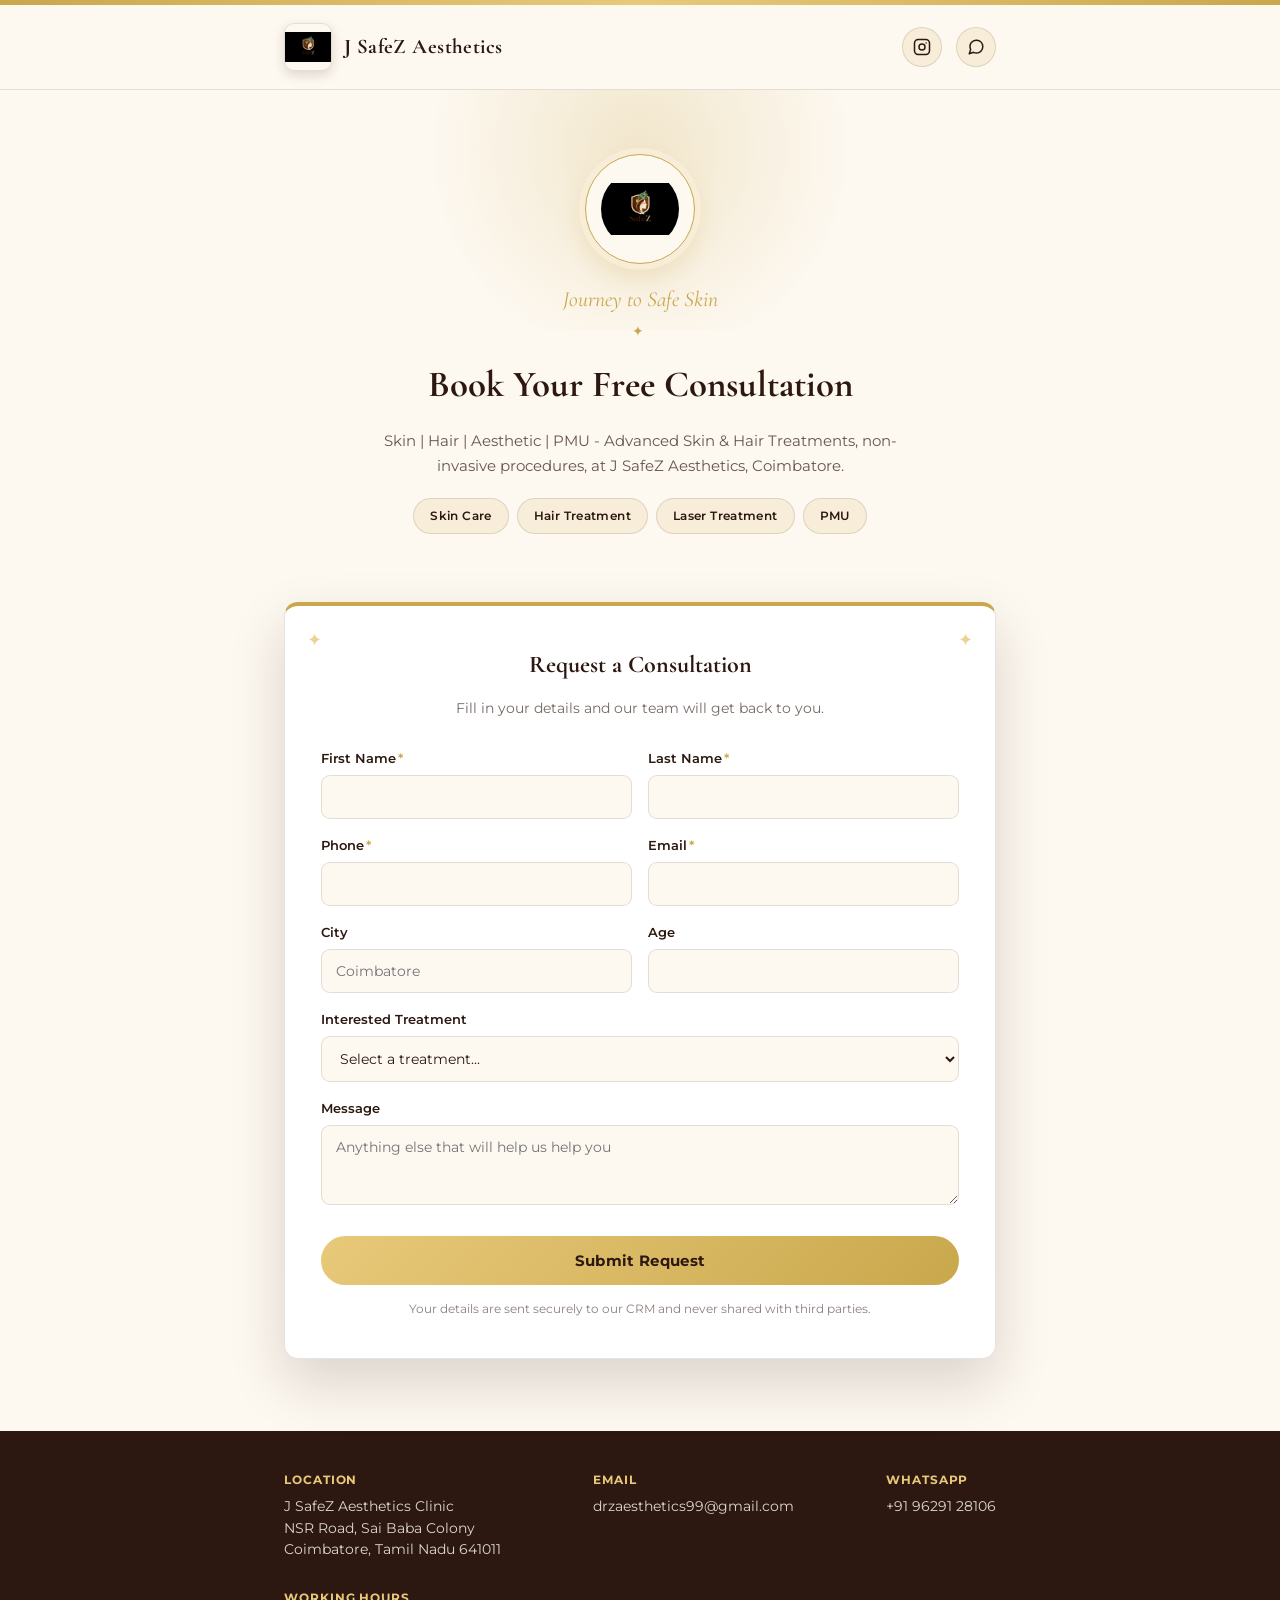
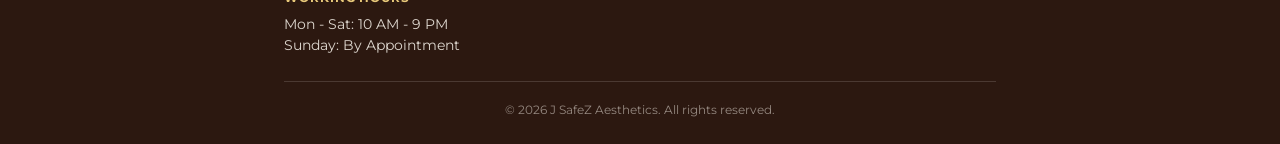
==== index.html @ 818465fb "Remove reCAPTCHA, polish visual design - Drop the reCAPTCHA widget/script entirely (not required for" ====
<!doctype html>
<html lang="en">
<head>
<meta charset="UTF-8">
<meta name="viewport" content="width=device-width, initial-scale=1.0">
<title>Book a Consultation - J SafeZ Aesthetics</title>
<meta name="description" content="Book a free consultation with J SafeZ Aesthetics, Coimbatore.">
<link rel="icon" type="image/jpeg" href="assets/logo.jpeg">
<link rel="preconnect" href="https://fonts.googleapis.com">
<link href="https://fonts.googleapis.com/css2?family=Cormorant+Garamond:ital,wght@0,700;1,600&family=Montserrat:wght@400;500;600;700&display=swap" rel="stylesheet">
<link rel="stylesheet" href="css/style.css">
</head>
<body>

  <div class="top-accent"></div>

  <header class="site-header">
    <div class="container">
      <a href="https://safez-aesthetics-clinic.netlify.app" class="brand">
        <img src="assets/logo.jpeg" alt="J SafeZ Aesthetics logo">
        <span>J SafeZ Aesthetics</span>
      </a>
      <div class="header-links">
        <a class="icon-link" href="https://www.instagram.com/safez_aesthetics/" target="_blank" rel="noopener" aria-label="Instagram">
          <svg viewBox="0 0 24 24" fill="none" stroke="currentColor" stroke-width="2" stroke-linecap="round" stroke-linejoin="round"><rect x="2" y="2" width="20" height="20" rx="5"/><circle cx="12" cy="12" r="4"/><path d="M17.5 6.5h.01"/></svg>
        </a>
        <a class="icon-link" href="https://wa.me/919629128106" target="_blank" rel="noopener" aria-label="WhatsApp">
          <svg viewBox="0 0 24 24" fill="none" stroke="currentColor" stroke-width="2" stroke-linecap="round" stroke-linejoin="round"><path d="M21 11.5a8.38 8.38 0 01-.9 3.8 8.5 8.5 0 01-7.6 4.7 8.38 8.38 0 01-3.8-.9L3 21l1.9-5.7a8.38 8.38 0 01-.9-3.8 8.5 8.5 0 014.7-7.6 8.38 8.38 0 013.8-.9h.5a8.48 8.48 0 018 8v.5z"/></svg>
        </a>
      </div>
    </div>
  </header>

  <section class="intro">
    <div class="intro-glow"></div>
    <div class="container">
      <div class="logo-ring"><img class="logo-mark" src="assets/logo.jpeg" alt="J SafeZ Aesthetics"></div>
      <p class="tagline">Journey to Safe Skin</p>
      <div class="ornament" aria-hidden="true">&#10022;</div>
      <h1>Book Your Free Consultation</h1>
      <p>Skin | Hair | Aesthetic | PMU - Advanced Skin &amp; Hair Treatments, non-invasive procedures, at J SafeZ Aesthetics, Coimbatore.</p>
      <div class="service-tags">
        <span>Skin Care</span>
        <span>Hair Treatment</span>
        <span>Laser Treatment</span>
        <span>PMU</span>
      </div>
    </div>
  </section>

  <section class="form-section">
    <div class="container">
      <div class="lead-form-card">
        <span class="corner-sparkle corner-tl" aria-hidden="true">&#10022;</span>
        <span class="corner-sparkle corner-tr" aria-hidden="true">&#10022;</span>
        <h2>Request a Consultation</h2>
        <p class="form-sub">Fill in your details and our team will get back to you.</p>

        <!-- ================================================================
             Salesforce Web-to-Lead form.
             Do not change: action URL, oid, or field "name" attributes -
             these map directly to the Salesforce org and Lead fields.
             (reCAPTCHA removed - not required for Web-to-Lead to work.)
             ================================================================ -->
        <form action="https://webto.salesforce.com/servlet/servlet.WebToLead?encoding=UTF-8&orgId=00DdN000013JRdQ" method="POST" id="leadForm">

          <input type="hidden" name="oid" value="00DdN000013JRdQ">
          <input type="hidden" name="retURL" value="https://safez-aesthetics.vercel.app/thank-you.html">
          <input type="hidden" name="lead_source" id="lead_source" value="Web">

          <div class="form-row">
            <div class="form-group">
              <label for="first_name">First Name<span class="req">*</span></label>
              <input id="first_name" maxlength="40" name="first_name" type="text" required>
            </div>
            <div class="form-group">
              <label for="last_name">Last Name<span class="req">*</span></label>
              <input id="last_name" maxlength="80" name="last_name" type="text" required>
            </div>
          </div>

          <div class="form-row">
            <div class="form-group">
              <label for="phone">Phone<span class="req">*</span></label>
              <input id="phone" maxlength="40" name="phone" type="tel" required>
            </div>
            <div class="form-group">
              <label for="email">Email<span class="req">*</span></label>
              <input id="email" maxlength="80" name="email" type="email" required>
            </div>
          </div>

          <div class="form-row">
            <div class="form-group">
              <label for="city">City</label>
              <input id="city" maxlength="40" name="city" type="text" placeholder="Coimbatore">
            </div>
            <div class="form-group">
              <label for="00NdN00000qWZ6L">Age</label>
              <input id="00NdN00000qWZ6L" name="00NdN00000qWZ6L" type="text" inputmode="numeric">
            </div>
          </div>

          <div class="form-group">
            <label for="00NdN00000qWdmf">Interested Treatment</label>
            <select id="00NdN00000qWdmf" name="00NdN00000qWdmf">
              <option value="">Select a treatment...</option>
              <option>Skin Care</option>
              <option>Hair Treatment</option>
              <option>Laser Treatment</option>
              <option>PMU</option>
              <option>General Consultation</option>
              <option>Other</option>
            </select>
          </div>

          <div class="form-group">
            <label for="description">Message</label>
            <textarea id="description" name="description" placeholder="Anything else that will help us help you"></textarea>
          </div>

          <button type="submit" class="btn-submit">Submit Request</button>
          <p class="form-note">Your details are sent securely to our CRM and never shared with third parties.</p>
        </form>
      </div>
    </div>
  </section>

  <footer class="site-footer">
    <div class="container">
      <div class="footer-grid">
        <div class="footer-item">
          <strong>Location</strong>
          J SafeZ Aesthetics Clinic<br>NSR Road, Sai Baba Colony<br>Coimbatore, Tamil Nadu 641011
        </div>
        <div class="footer-item">
          <strong>Email</strong>
          <a href="mailto:drzaesthetics99@gmail.com">drzaesthetics99@gmail.com</a>
        </div>
        <div class="footer-item">
          <strong>WhatsApp</strong>
          <a href="https://wa.me/919629128106" target="_blank" rel="noopener">+91 96291 28106</a>
        </div>
        <div class="footer-item">
          <strong>Working Hours</strong>
          Mon - Sat: 10 AM - 9 PM<br>Sunday: By Appointment
        </div>
      </div>
      <div class="footer-bottom">&copy; <span id="year"></span> J SafeZ Aesthetics. All rights reserved.</div>
    </div>
  </footer>

  <script src="js/script.js"></script>
</body>
</html>
---- css/style.css ----
/* =====================================================================
   J SafeZ Aesthetics - Lead Form Page
   Colors, fonts and logo pulled from their existing site
   (safez-aesthetics-clinic.netlify.app) - nothing invented here.
   ===================================================================== */

:root {
  --cream: #fdf8f0;
  --cream-alt: #f7edd8;
  --dark: #2c1810;
  --gold: #c9a84c;
  --gold-light: #e8c97a;
  --border: rgba(44, 24, 16, 0.12);
  --shadow: 0 12px 32px rgba(44, 24, 16, 0.12);
  --radius: 14px;
  --font-heading: 'Cormorant Garamond', 'Playfair Display', serif;
  --font-body: 'Montserrat', -apple-system, BlinkMacSystemFont, 'Segoe UI', sans-serif;
}

* { box-sizing: border-box; }
body {
  margin: 0;
  font-family: var(--font-body);
  background: var(--cream);
  color: var(--dark);
  line-height: 1.6;
}
.top-accent {
  height: 5px;
  background: linear-gradient(90deg, var(--gold) 0%, var(--gold-light) 50%, var(--gold) 100%);
}
h1, h2, h3 { font-family: var(--font-heading); font-weight: 700; margin: 0 0 12px; color: var(--dark); }
p { margin: 0 0 16px; }
a { color: var(--dark); text-decoration: none; }
img { max-width: 100%; display: block; }
.container { max-width: 760px; margin: 0 auto; padding: 0 24px; }

/* ---------------- Header ---------------- */
.site-header {
  background: var(--cream);
  border-bottom: 1px solid var(--border);
  padding: 18px 0;
}
.site-header .container { display: flex; align-items: center; justify-content: space-between; }
.brand { display: flex; align-items: center; gap: 12px; }
.brand img {
  width: 48px; height: 48px; object-fit: contain;
  border-radius: 10px; border: 1px solid var(--border);
  box-shadow: 0 4px 12px rgba(44,24,16,0.15);
}
.brand span { font-family: var(--font-heading); font-weight: 700; font-size: 1.3rem; letter-spacing: 0.02em; }
.header-links { display: flex; gap: 14px; }
.icon-link {
  width: 40px; height: 40px; border-radius: 50%;
  background: var(--cream-alt); border: 1px solid var(--border);
  display: flex; align-items: center; justify-content: center; color: var(--dark);
}
.icon-link svg { width: 18px; height: 18px; }
.icon-link:hover { background: var(--gold); color: #fff; }

/* ---------------- Intro ---------------- */
.intro { position: relative; text-align: center; padding: 64px 0 28px; overflow: hidden; }
.intro-glow {
  position: absolute; top: -120px; left: 50%; transform: translateX(-50%);
  width: 480px; height: 360px;
  background: radial-gradient(circle, rgba(201,168,76,0.22) 0%, rgba(201,168,76,0) 70%);
  pointer-events: none;
}
.intro .container { position: relative; }
.logo-ring {
  width: 110px; height: 110px; margin: 0 auto 18px;
  border-radius: 50%;
  background: var(--cream);
  border: 1.5px solid var(--gold);
  box-shadow: 0 0 0 6px var(--cream-alt), 0 12px 28px rgba(201,168,76,0.28);
  display: flex; align-items: center; justify-content: center;
}
.intro .logo-mark { width: 78px; height: 78px; object-fit: contain; border-radius: 50%; }
.intro .tagline { font-family: var(--font-heading); font-style: italic; color: var(--gold); font-size: 1.35rem; margin-bottom: 4px; }
.ornament { color: var(--gold); font-size: 0.85rem; margin-bottom: 14px; letter-spacing: 0.3em; }
.intro h1 { font-size: clamp(1.7rem, 4vw, 2.3rem); margin-bottom: 14px; }
.intro p { max-width: 520px; margin: 0 auto 20px; color: rgba(44,24,16,0.72); font-size: 0.96rem; }
.service-tags { display: flex; flex-wrap: wrap; justify-content: center; gap: 8px; }
.service-tags span {
  font-size: 0.78rem; font-weight: 600; letter-spacing: 0.03em;
  background: var(--cream-alt); border: 1px solid var(--border); color: var(--dark);
  border-radius: 999px; padding: 7px 16px;
}

.pill-btn-row { display: flex; flex-wrap: wrap; justify-content: center; gap: 14px; margin-top: 12px; }
.pill-btn {
  display: inline-flex; align-items: center; justify-content: center;
  padding: 12px 26px; border-radius: 999px; font-weight: 600; font-size: 0.9rem;
  border: 1.5px solid var(--gold); color: var(--dark); background: transparent;
  transition: transform 200ms ease, box-shadow 200ms ease;
}
.pill-btn:hover { transform: translateY(-2px); box-shadow: 0 8px 20px rgba(201,168,76,0.25); }
.pill-btn-solid { background: linear-gradient(135deg, var(--gold-light), var(--gold)); border-color: transparent; }

/* ---------------- Lead form ---------------- */
.form-section { padding: 40px 0 72px; }
.lead-form-card {
  position: relative;
  background: #fff;
  border-radius: var(--radius);
  box-shadow: 0 24px 56px rgba(44,24,16,0.16);
  border: 1px solid var(--border);
  border-top: 4px solid var(--gold);
  padding: 40px 36px;
}
.corner-sparkle { position: absolute; color: var(--gold-light); font-size: 1.1rem; opacity: 0.8; }
.corner-sparkle.corner-tl { top: 20px; left: 22px; }
.corner-sparkle.corner-tr { top: 20px; right: 22px; }
.lead-form-card h2 { font-size: 1.5rem; text-align: center; }
.lead-form-card .form-sub { text-align: center; font-size: 0.9rem; color: rgba(44,24,16,0.65); margin-bottom: 28px; }
.form-row { display: grid; grid-template-columns: 1fr 1fr; gap: 16px; }
.form-group { margin-bottom: 16px; }
.form-group label { display: block; font-size: 0.82rem; font-weight: 600; margin-bottom: 6px; }
.form-group label .req { color: var(--gold); margin-left: 2px; }
.form-group input,
.form-group select,
.form-group textarea {
  width: 100%;
  padding: 12px 14px;
  border-radius: 9px;
  border: 1.5px solid var(--border);
  background: var(--cream);
  font-family: var(--font-body);
  font-size: 0.9rem;
  color: var(--dark);
}
.form-group input:focus,
.form-group select:focus,
.form-group textarea:focus {
  outline: none;
  border-color: var(--gold);
  background: #fff;
}
.form-group textarea { resize: vertical; min-height: 80px; }

.btn-submit {
  width: 100%;
  margin-top: 8px;
  padding: 15px;
  border: none;
  border-radius: 999px;
  background: linear-gradient(135deg, var(--gold-light), var(--gold));
  color: var(--dark);
  font-family: var(--font-body);
  font-weight: 700;
  font-size: 0.95rem;
  letter-spacing: 0.02em;
  cursor: pointer;
  transition: transform 200ms ease, box-shadow 200ms ease;
}
.btn-submit:hover { transform: translateY(-2px); box-shadow: 0 12px 28px rgba(201,168,76,0.45); }
.btn-submit:active { transform: translateY(0); }
.form-note { font-size: 0.75rem; text-align: center; color: rgba(44,24,16,0.55); margin-top: 14px; margin-bottom: 0; }

/* ---------------- Footer ---------------- */
.site-footer { background: var(--dark); color: rgba(253,248,240,0.85); padding: 40px 0 24px; }
.footer-grid { display: flex; flex-wrap: wrap; gap: 28px; justify-content: space-between; margin-bottom: 24px; }
.footer-item { font-size: 0.85rem; }
.footer-item strong { display: block; color: var(--gold-light); font-size: 0.72rem; text-transform: uppercase; letter-spacing: 0.08em; margin-bottom: 6px; }
.footer-item a { color: rgba(253,248,240,0.85); }
.footer-item a:hover { color: var(--gold-light); }
.footer-bottom { border-top: 1px solid rgba(253,248,240,0.15); padding-top: 18px; text-align: center; font-size: 0.78rem; color: rgba(253,248,240,0.5); }

@media (max-width: 640px) {
  .form-row { grid-template-columns: 1fr; }
  .lead-form-card { padding: 28px 20px; }
  .footer-grid { flex-direction: column; gap: 20px; }
}
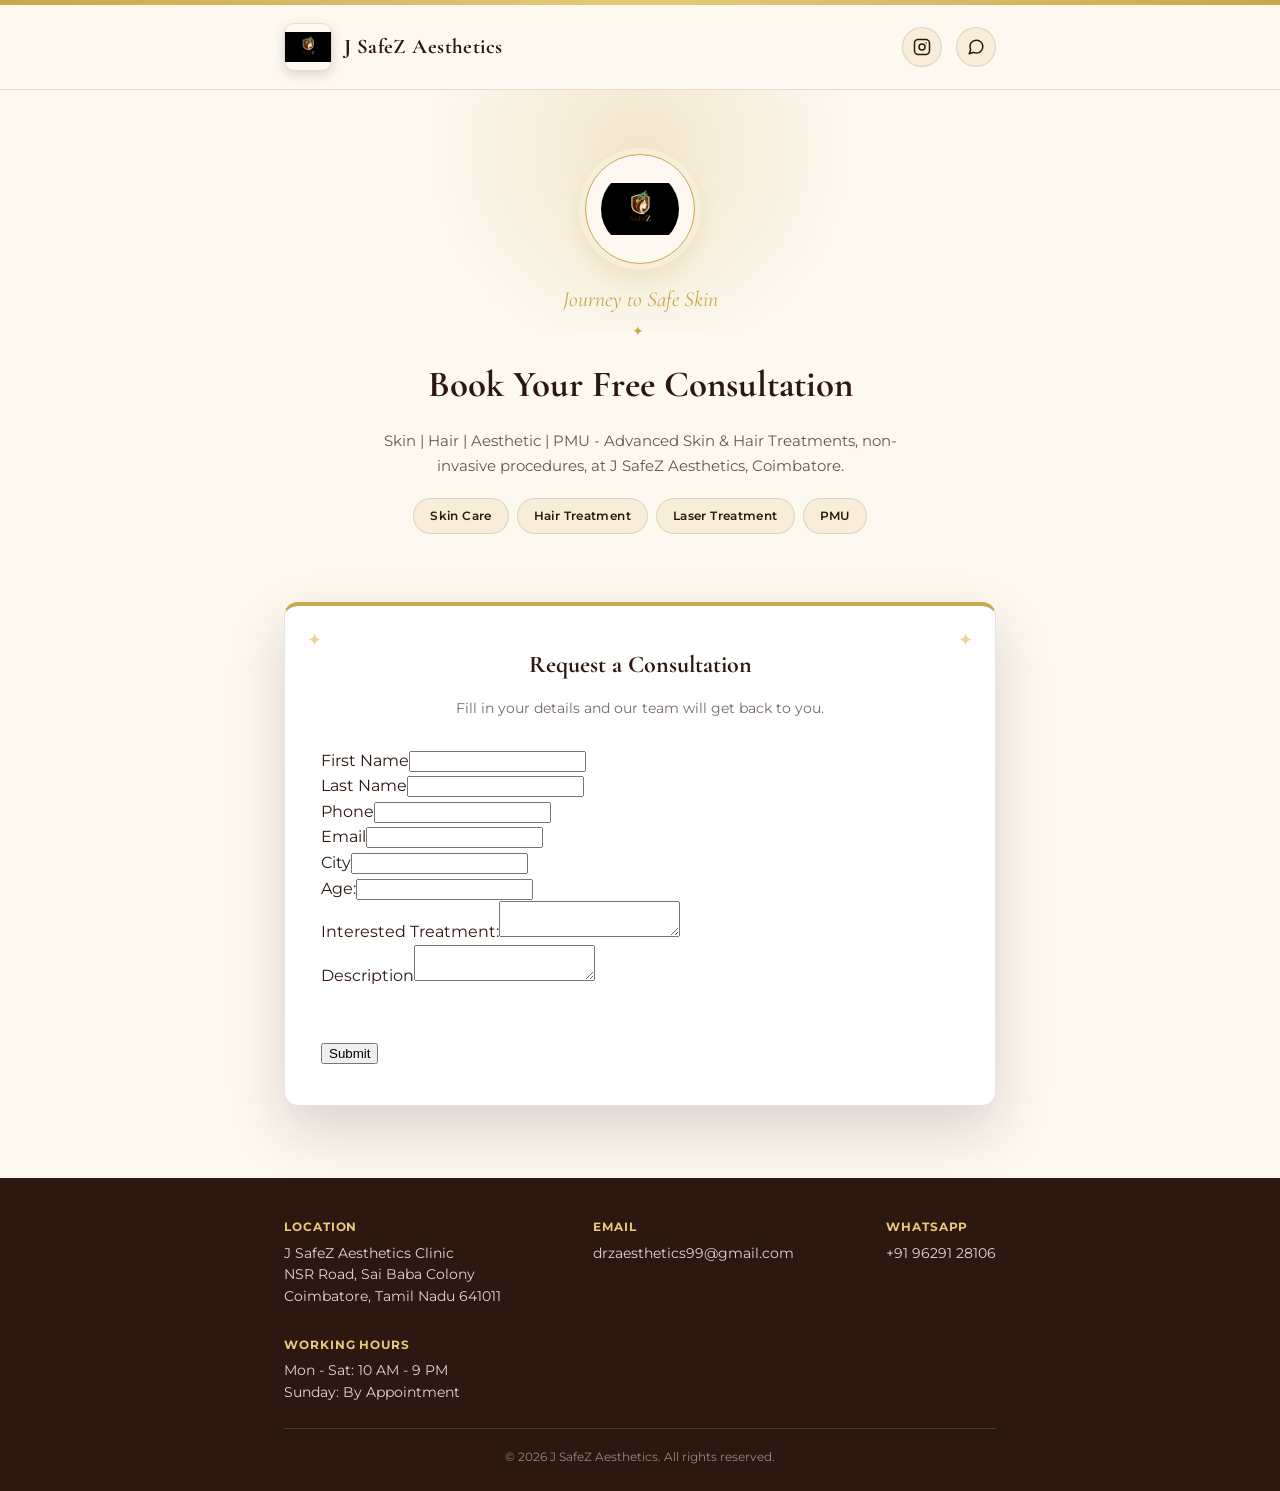
==== commit 2f9f4ed7: "Restore Salesforce Web-to-Lead form exactly as originally provided Leads weren't being created even " ====
--- a/index.html
+++ b/index.html
@@ -57,70 +57,42 @@
         <p class="form-sub">Fill in your details and our team will get back to you.</p>
 
         <!-- ================================================================
-             Salesforce Web-to-Lead form.
-             Do not change: action URL, oid, or field "name" attributes -
-             these map directly to the Salesforce org and Lead fields.
-             (reCAPTCHA removed - not required for Web-to-Lead to work.)
+             Salesforce Web-to-Lead form - restored EXACTLY as provided.
+             Nothing below (ids, names, tag types, recaptcha, retURL) has
+             been changed. Only the surrounding page CSS applies to it.
              ================================================================ -->
-        <form action="https://webto.salesforce.com/servlet/servlet.WebToLead?encoding=UTF-8&orgId=00DdN000013JRdQ" method="POST" id="leadForm">
+        <script src="https://www.google.com/recaptcha/api.js"></script>
+        <script>
+         function timestamp() { var response = document.getElementById("g-recaptcha-response"); if (response == null || response.value.trim() == "") {var elems = JSON.parse(document.getElementsByName("captcha_settings")[0].value);elems["ts"] = JSON.stringify(new Date().getTime());document.getElementsByName("captcha_settings")[0].value = JSON.stringify(elems); } } setInterval(timestamp, 500);
+        </script>
 
-          <input type="hidden" name="oid" value="00DdN000013JRdQ">
-          <input type="hidden" name="retURL" value="https://safez-aesthetics.vercel.app/thank-you.html">
-          <input type="hidden" name="lead_source" id="lead_source" value="Web">
+        <form action="https://webto.salesforce.com/servlet/servlet.WebToLead?encoding=UTF-8&orgId=00DdN000013JRdQ" method="POST">
 
-          <div class="form-row">
-            <div class="form-group">
-              <label for="first_name">First Name<span class="req">*</span></label>
-              <input id="first_name" maxlength="40" name="first_name" type="text" required>
-            </div>
-            <div class="form-group">
-              <label for="last_name">Last Name<span class="req">*</span></label>
-              <input id="last_name" maxlength="80" name="last_name" type="text" required>
-            </div>
-          </div>
+        <input type=hidden name='captcha_settings' value='{"keyname":"test","fallback":"false","orgId":"00DdN000013JRdQ","ts":""}'>
+        <input type=hidden name="oid" value="00DdN000013JRdQ">
+        <input type=hidden name="retURL" value="https://www.instagram.com/safez_aesthetics/">
 
-          <div class="form-row">
-            <div class="form-group">
-              <label for="phone">Phone<span class="req">*</span></label>
-              <input id="phone" maxlength="40" name="phone" type="tel" required>
-            </div>
-            <div class="form-group">
-              <label for="email">Email<span class="req">*</span></label>
-              <input id="email" maxlength="80" name="email" type="email" required>
-            </div>
-          </div>
+        <label for="first_name">First Name</label><input  id="first_name" maxlength="40" name="first_name" size="20" type="text" /><br>
 
-          <div class="form-row">
-            <div class="form-group">
-              <label for="city">City</label>
-              <input id="city" maxlength="40" name="city" type="text" placeholder="Coimbatore">
-            </div>
-            <div class="form-group">
-              <label for="00NdN00000qWZ6L">Age</label>
-              <input id="00NdN00000qWZ6L" name="00NdN00000qWZ6L" type="text" inputmode="numeric">
-            </div>
-          </div>
+        <label for="last_name">Last Name</label><input  id="last_name" maxlength="80" name="last_name" size="20" type="text" /><br>
 
-          <div class="form-group">
-            <label for="00NdN00000qWdmf">Interested Treatment</label>
-            <select id="00NdN00000qWdmf" name="00NdN00000qWdmf">
-              <option value="">Select a treatment...</option>
-              <option>Skin Care</option>
-              <option>Hair Treatment</option>
-              <option>Laser Treatment</option>
-              <option>PMU</option>
-              <option>General Consultation</option>
-              <option>Other</option>
-            </select>
-          </div>
+        <label for="phone">Phone</label><input  id="phone" maxlength="40" name="phone" size="20" type="text" /><br>
 
-          <div class="form-group">
-            <label for="description">Message</label>
-            <textarea id="description" name="description" placeholder="Anything else that will help us help you"></textarea>
-          </div>
+        <label for="email">Email</label><input  id="email" maxlength="80" name="email" size="20" type="text" /><br>
 
-          <button type="submit" class="btn-submit">Submit Request</button>
-          <p class="form-note">Your details are sent securely to our CRM and never shared with third parties.</p>
+        <label for="city">City</label><input  id="city" maxlength="40" name="city" size="20" type="text" /><br>
+
+        Age:<input  id="00NdN00000qWZ6L" name="00NdN00000qWZ6L" size="20" type="text" /><br>
+
+        Interested Treatment:<textarea  id="00NdN00000qWdmf" name="00NdN00000qWdmf" type="text" wrap="soft"></textarea><br>
+
+        <label for="description">Description</label><textarea name="description"></textarea><br>
+
+        <input type="hidden"  id="lead_source" name="lead_source" value="Web" /><br>
+
+        <div class="g-recaptcha" data-sitekey="test"></div><br>
+        <input type="submit" name="submit">
+
         </form>
       </div>
     </div>
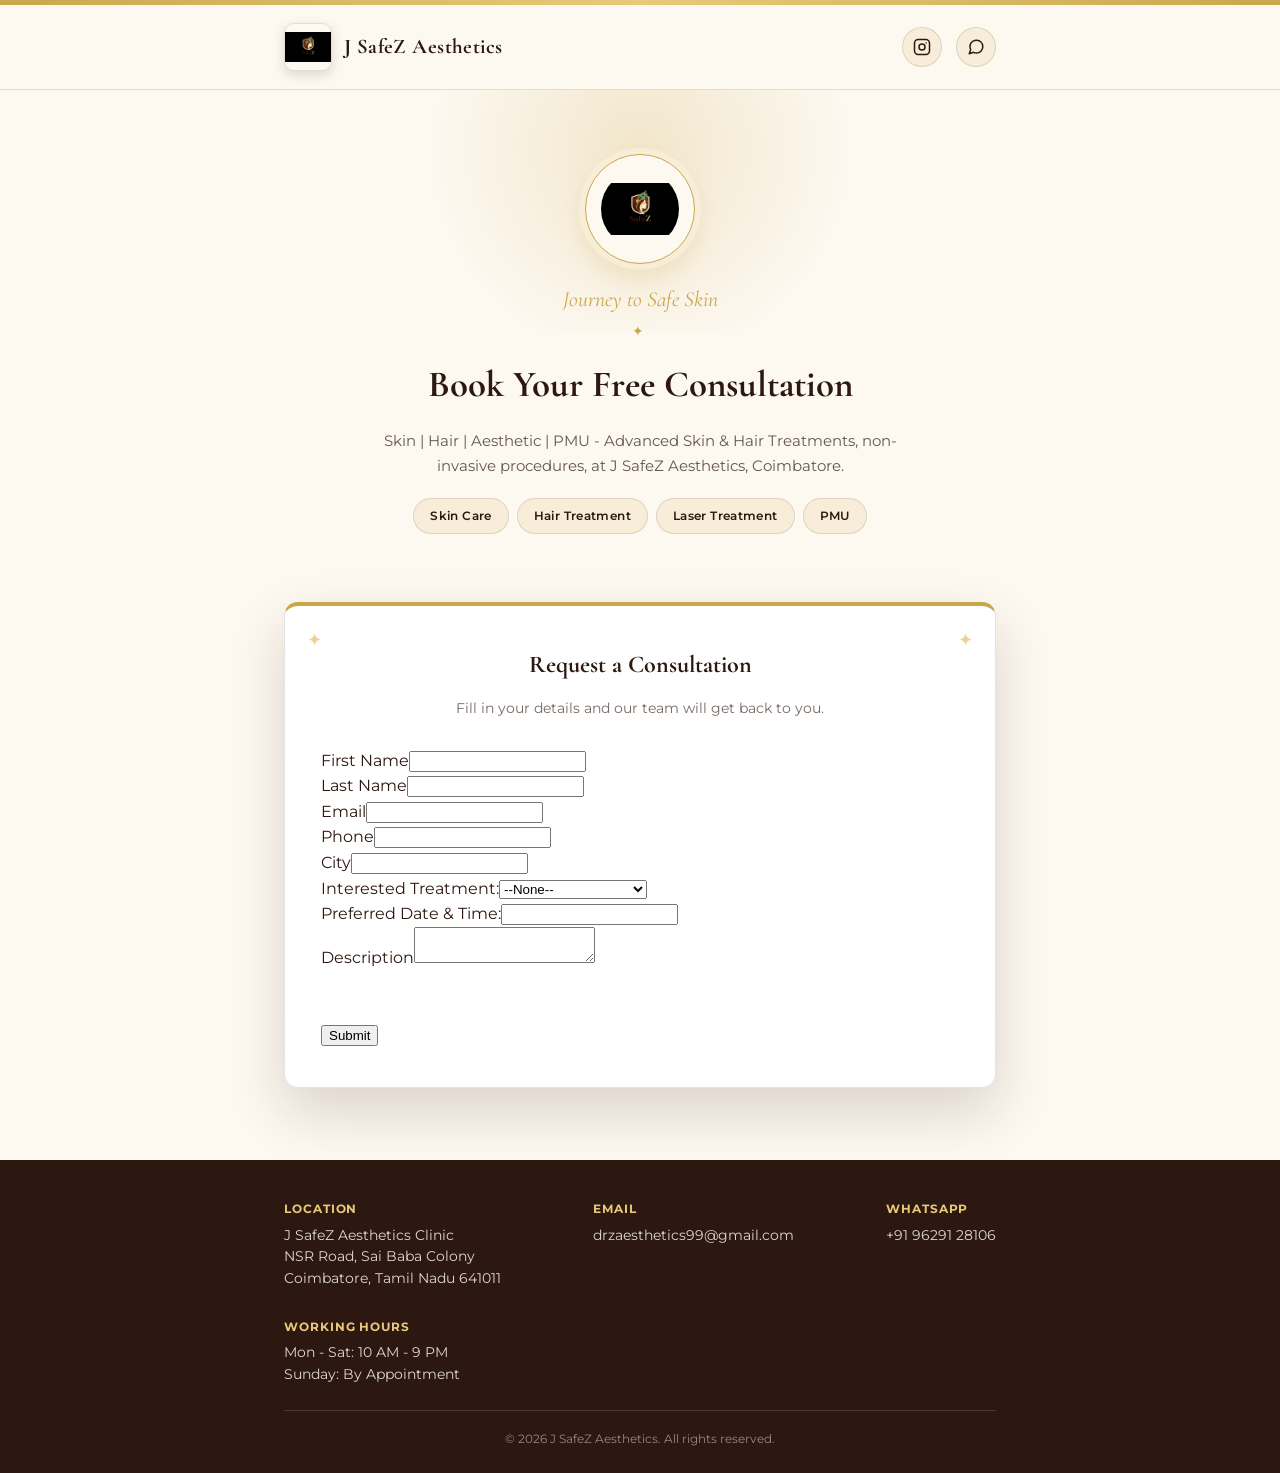
==== commit 6becaff9: "Swap in regenerated Web-to-Lead form with real reCAPTCHA key Real captcha_settings keyname ("JsafeZ"" ====
--- a/index.html
+++ b/index.html
@@ -57,9 +57,10 @@
         <p class="form-sub">Fill in your details and our team will get back to you.</p>
 
         <!-- ================================================================
-             Salesforce Web-to-Lead form - restored EXACTLY as provided.
-             Nothing below (ids, names, tag types, recaptcha, retURL) has
-             been changed. Only the surrounding page CSS applies to it.
+             Salesforce Web-to-Lead form - regenerated snippet, used exactly
+             as provided (ids, names, tag types, recaptcha key all untouched).
+             Only retURL was changed, per explicit request, to point at the
+             thank-you page on this site instead of the site's own homepage.
              ================================================================ -->
         <script src="https://www.google.com/recaptcha/api.js"></script>
         <script>
@@ -68,29 +69,35 @@
 
         <form action="https://webto.salesforce.com/servlet/servlet.WebToLead?encoding=UTF-8&orgId=00DdN000013JRdQ" method="POST">
 
-        <input type=hidden name='captcha_settings' value='{"keyname":"test","fallback":"false","orgId":"00DdN000013JRdQ","ts":""}'>
+        <input type=hidden name='captcha_settings' value='{"keyname":"JsafeZ","fallback":"false","orgId":"00DdN000013JRdQ","ts":""}'>
         <input type=hidden name="oid" value="00DdN000013JRdQ">
-        <input type=hidden name="retURL" value="https://www.instagram.com/safez_aesthetics/">
+        <input type=hidden name="retURL" value="https://safez-aesthetics.vercel.app/thank-you.html">
 
         <label for="first_name">First Name</label><input  id="first_name" maxlength="40" name="first_name" size="20" type="text" /><br>
 
         <label for="last_name">Last Name</label><input  id="last_name" maxlength="80" name="last_name" size="20" type="text" /><br>
 
+        <label for="email">Email</label><input  id="email" maxlength="80" name="email" size="20" type="text" /><br>
+
         <label for="phone">Phone</label><input  id="phone" maxlength="40" name="phone" size="20" type="text" /><br>
-
-        <label for="email">Email</label><input  id="email" maxlength="80" name="email" size="20" type="text" /><br>
 
         <label for="city">City</label><input  id="city" maxlength="40" name="city" size="20" type="text" /><br>
 
-        Age:<input  id="00NdN00000qWZ6L" name="00NdN00000qWZ6L" size="20" type="text" /><br>
+        Interested Treatment:<select  id="00NdN00000qWdmf" name="00NdN00000qWdmf" title="Interested Treatment"><option value="">--None--</option><option value="Skin Care">Skin Care</option>
+        <option value="Hair Treatment">Hair Treatment</option>
+        <option value="Laser Treatment">Laser Treatment</option>
+        <option value="PMU">PMU</option>
+        <option value="General Consultation">General Consultation</option>
+        <option value="Other">Other</option>
+        </select><br>
 
-        Interested Treatment:<textarea  id="00NdN00000qWdmf" name="00NdN00000qWdmf" type="text" wrap="soft"></textarea><br>
+        Preferred Date &amp; Time:<span class="dateInput"><input  id="00NdN00000qwLvl" name="00NdN00000qwLvl" size="20" type="text" /></span><br>
 
         <label for="description">Description</label><textarea name="description"></textarea><br>
 
         <input type="hidden"  id="lead_source" name="lead_source" value="Web" /><br>
 
-        <div class="g-recaptcha" data-sitekey="test"></div><br>
+        <div class="g-recaptcha" data-sitekey="6LexZMotAAAAAH1cmDaewqhiiY1l63PW-7Bs37zD"></div><br>
         <input type="submit" name="submit">
 
         </form>
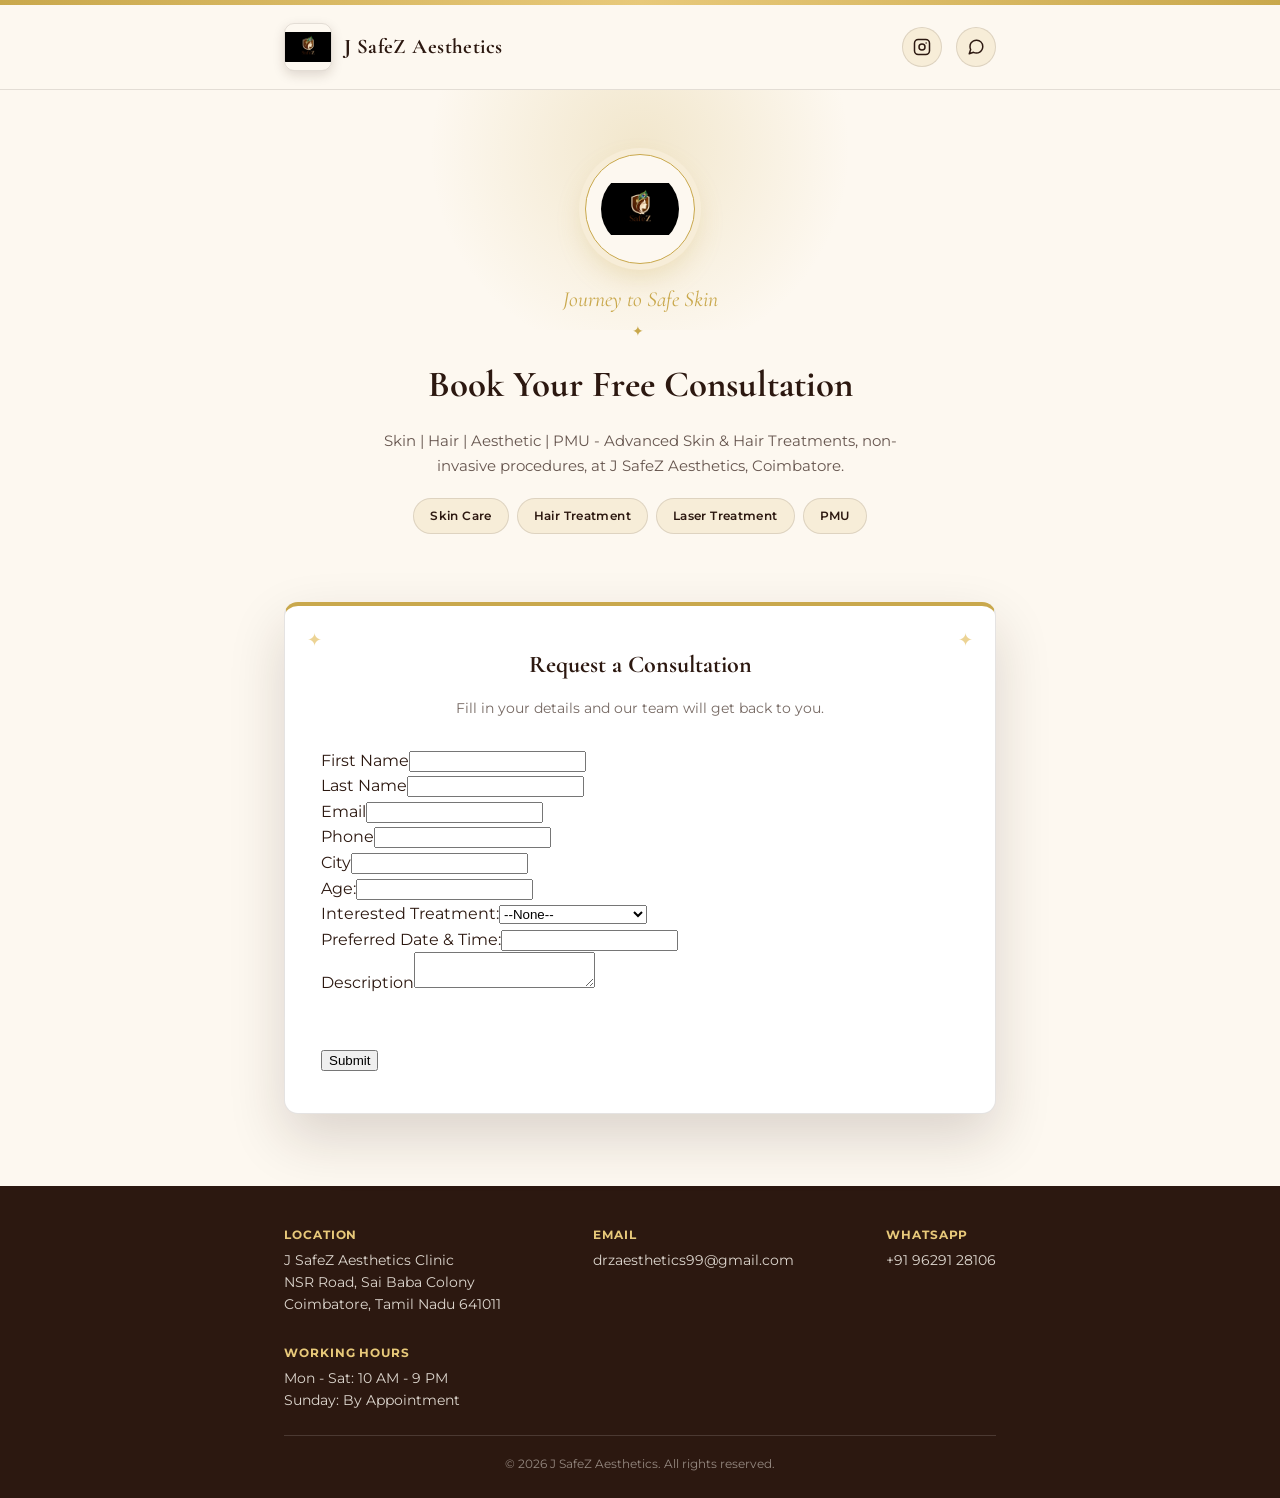
==== commit c1c76d03: "Add hidden company field with default value to satisfy Lead requirement Salesforce requires "Company" ====
--- a/index.html
+++ b/index.html
@@ -59,8 +59,12 @@
         <!-- ================================================================
              Salesforce Web-to-Lead form - regenerated snippet, used exactly
              as provided (ids, names, tag types, recaptcha key all untouched).
-             Only retURL was changed, per explicit request, to point at the
-             thank-you page on this site instead of the site's own homepage.
+             Two intentional deviations, both explicitly requested:
+             1. retURL points at this site's thank-you page, not the homepage.
+             2. "Company" is hidden with a default value instead of a visible
+                text field, since these are individual/consumer leads, not
+                businesses - avoids the Lead insert failing on a required
+                field nobody would know how to fill in.
              ================================================================ -->
         <script src="https://www.google.com/recaptcha/api.js"></script>
         <script>
@@ -69,9 +73,10 @@
 
         <form action="https://webto.salesforce.com/servlet/servlet.WebToLead?encoding=UTF-8&orgId=00DdN000013JRdQ" method="POST">
 
-        <input type=hidden name='captcha_settings' value='{"keyname":"JsafeZ","fallback":"false","orgId":"00DdN000013JRdQ","ts":""}'>
+        <input type=hidden name='captcha_settings' value='{"keyname":"JsafeZ","fallback":"true","orgId":"00DdN000013JRdQ","ts":""}'>
         <input type=hidden name="oid" value="00DdN000013JRdQ">
         <input type=hidden name="retURL" value="https://safez-aesthetics.vercel.app/thank-you.html">
+        <input type="hidden" id="company" name="company" value="Individual">
 
         <label for="first_name">First Name</label><input  id="first_name" maxlength="40" name="first_name" size="20" type="text" /><br>
 
@@ -82,6 +87,8 @@
         <label for="phone">Phone</label><input  id="phone" maxlength="40" name="phone" size="20" type="text" /><br>
 
         <label for="city">City</label><input  id="city" maxlength="40" name="city" size="20" type="text" /><br>
+
+        Age:<input  id="00NdN00000qWZ6L" name="00NdN00000qWZ6L" size="20" type="text" /><br>
 
         Interested Treatment:<select  id="00NdN00000qWdmf" name="00NdN00000qWdmf" title="Interested Treatment"><option value="">--None--</option><option value="Skin Care">Skin Care</option>
         <option value="Hair Treatment">Hair Treatment</option>
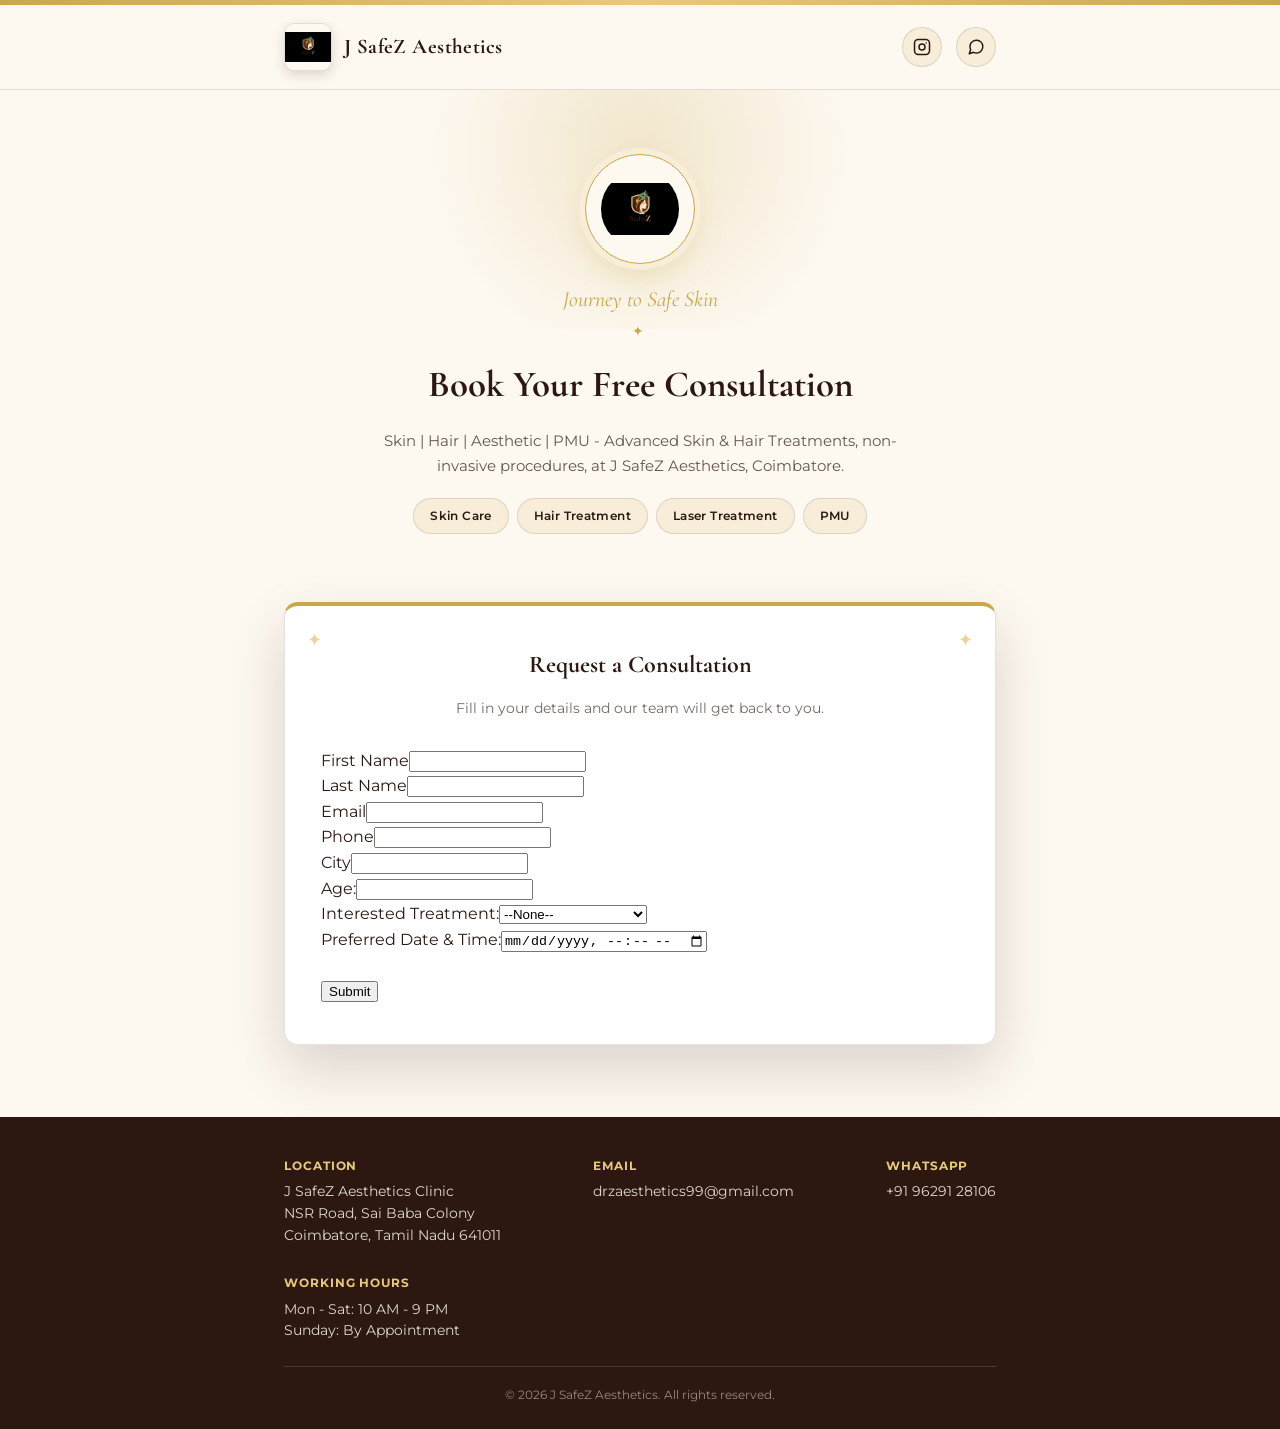
==== commit 42b71dd8: "Remove reCAPTCHA (disabled org-wide) and use native datetime picker - reCAPTCHA fully removed - scri" ====
--- a/index.html
+++ b/index.html
@@ -57,23 +57,22 @@
         <p class="form-sub">Fill in your details and our team will get back to you.</p>
 
         <!-- ================================================================
-             Salesforce Web-to-Lead form - regenerated snippet, used exactly
-             as provided (ids, names, tag types, recaptcha key all untouched).
-             Two intentional deviations, both explicitly requested:
+             Salesforce Web-to-Lead form - regenerated snippet (reCAPTCHA now
+             disabled at the org level, so it's gone from here entirely too).
+             Used exactly as provided; intentional deviations, both explicitly
+             requested:
              1. retURL points at this site's thank-you page, not the homepage.
              2. "Company" is hidden with a default value instead of a visible
-                text field, since these are individual/consumer leads, not
-                businesses - avoids the Lead insert failing on a required
-                field nobody would know how to fill in.
+                text field - individual/consumer leads, not businesses.
+             3. "Preferred Date & Time" uses a native datetime-local picker
+                instead of a plain text box, since it's a real SF DateTime
+                field - same id/name, just a better input type. NOTE: if this
+                field shows up blank on the Lead, Web-to-Lead's date parsing
+                may not accept the browser's submitted format for this org's
+                locale - the rest of the Lead will still be created fine.
              ================================================================ -->
-        <script src="https://www.google.com/recaptcha/api.js"></script>
-        <script>
-         function timestamp() { var response = document.getElementById("g-recaptcha-response"); if (response == null || response.value.trim() == "") {var elems = JSON.parse(document.getElementsByName("captcha_settings")[0].value);elems["ts"] = JSON.stringify(new Date().getTime());document.getElementsByName("captcha_settings")[0].value = JSON.stringify(elems); } } setInterval(timestamp, 500);
-        </script>
-
         <form action="https://webto.salesforce.com/servlet/servlet.WebToLead?encoding=UTF-8&orgId=00DdN000013JRdQ" method="POST">
 
-        <input type=hidden name='captcha_settings' value='{"keyname":"JsafeZ","fallback":"true","orgId":"00DdN000013JRdQ","ts":""}'>
         <input type=hidden name="oid" value="00DdN000013JRdQ">
         <input type=hidden name="retURL" value="https://safez-aesthetics.vercel.app/thank-you.html">
         <input type="hidden" id="company" name="company" value="Individual">
@@ -98,13 +97,10 @@
         <option value="Other">Other</option>
         </select><br>
 
-        Preferred Date &amp; Time:<span class="dateInput"><input  id="00NdN00000qwLvl" name="00NdN00000qwLvl" size="20" type="text" /></span><br>
-
-        <label for="description">Description</label><textarea name="description"></textarea><br>
+        Preferred Date &amp; Time:<span class="dateInput"><input  id="00NdN00000qwLvl" name="00NdN00000qwLvl" size="20" type="datetime-local" /></span><br>
 
         <input type="hidden"  id="lead_source" name="lead_source" value="Web" /><br>
 
-        <div class="g-recaptcha" data-sitekey="6LexZMotAAAAAH1cmDaewqhiiY1l63PW-7Bs37zD"></div><br>
         <input type="submit" name="submit">
 
         </form>
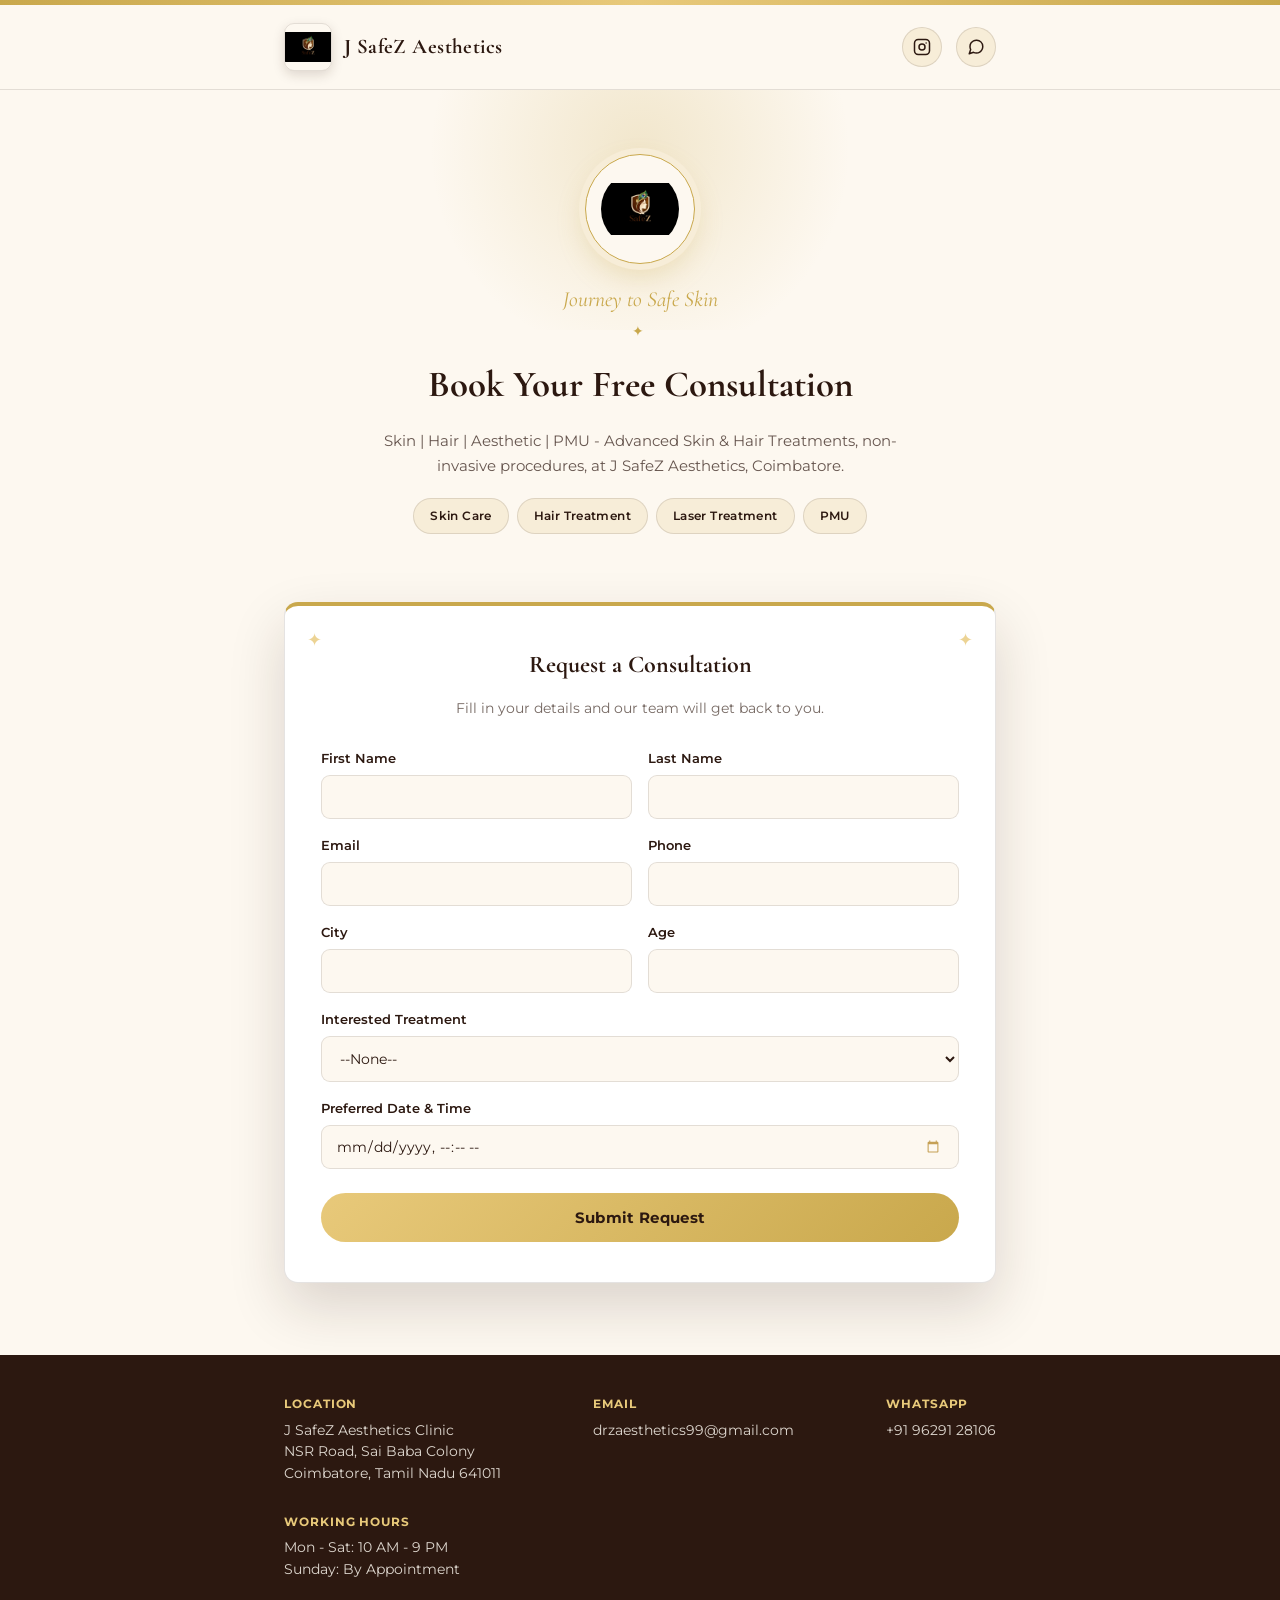
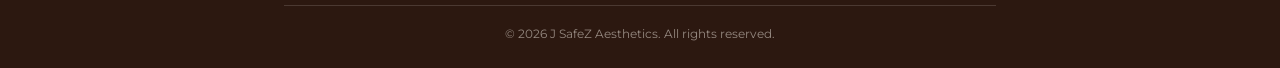
==== commit 7e28c306: "Restyle the now-working lead form - style only, zero function changes Wrapped the confirmed-working " ====
--- a/index.html
+++ b/index.html
@@ -76,32 +76,58 @@
         <input type=hidden name="oid" value="00DdN000013JRdQ">
         <input type=hidden name="retURL" value="https://safez-aesthetics.vercel.app/thank-you.html">
         <input type="hidden" id="company" name="company" value="Individual">
+        <input type="hidden"  id="lead_source" name="lead_source" value="Web" />
 
-        <label for="first_name">First Name</label><input  id="first_name" maxlength="40" name="first_name" size="20" type="text" /><br>
+        <div class="form-row">
+          <div class="form-group">
+            <label for="first_name">First Name</label>
+            <input  id="first_name" maxlength="40" name="first_name" size="20" type="text" />
+          </div>
+          <div class="form-group">
+            <label for="last_name">Last Name</label>
+            <input  id="last_name" maxlength="80" name="last_name" size="20" type="text" />
+          </div>
+        </div>
 
-        <label for="last_name">Last Name</label><input  id="last_name" maxlength="80" name="last_name" size="20" type="text" /><br>
+        <div class="form-row">
+          <div class="form-group">
+            <label for="email">Email</label>
+            <input  id="email" maxlength="80" name="email" size="20" type="text" />
+          </div>
+          <div class="form-group">
+            <label for="phone">Phone</label>
+            <input  id="phone" maxlength="40" name="phone" size="20" type="text" />
+          </div>
+        </div>
 
-        <label for="email">Email</label><input  id="email" maxlength="80" name="email" size="20" type="text" /><br>
+        <div class="form-row">
+          <div class="form-group">
+            <label for="city">City</label>
+            <input  id="city" maxlength="40" name="city" size="20" type="text" />
+          </div>
+          <div class="form-group">
+            <label for="00NdN00000qWZ6L">Age</label>
+            <input  id="00NdN00000qWZ6L" name="00NdN00000qWZ6L" size="20" type="text" />
+          </div>
+        </div>
 
-        <label for="phone">Phone</label><input  id="phone" maxlength="40" name="phone" size="20" type="text" /><br>
+        <div class="form-group">
+          <label for="00NdN00000qWdmf">Interested Treatment</label>
+          <select  id="00NdN00000qWdmf" name="00NdN00000qWdmf" title="Interested Treatment"><option value="">--None--</option><option value="Skin Care">Skin Care</option>
+          <option value="Hair Treatment">Hair Treatment</option>
+          <option value="Laser Treatment">Laser Treatment</option>
+          <option value="PMU">PMU</option>
+          <option value="General Consultation">General Consultation</option>
+          <option value="Other">Other</option>
+          </select>
+        </div>
 
-        <label for="city">City</label><input  id="city" maxlength="40" name="city" size="20" type="text" /><br>
+        <div class="form-group">
+          <label for="00NdN00000qwLvl">Preferred Date &amp; Time</label>
+          <span class="dateInput"><input  id="00NdN00000qwLvl" name="00NdN00000qwLvl" size="20" type="datetime-local" /></span>
+        </div>
 
-        Age:<input  id="00NdN00000qWZ6L" name="00NdN00000qWZ6L" size="20" type="text" /><br>
-
-        Interested Treatment:<select  id="00NdN00000qWdmf" name="00NdN00000qWdmf" title="Interested Treatment"><option value="">--None--</option><option value="Skin Care">Skin Care</option>
-        <option value="Hair Treatment">Hair Treatment</option>
-        <option value="Laser Treatment">Laser Treatment</option>
-        <option value="PMU">PMU</option>
-        <option value="General Consultation">General Consultation</option>
-        <option value="Other">Other</option>
-        </select><br>
-
-        Preferred Date &amp; Time:<span class="dateInput"><input  id="00NdN00000qwLvl" name="00NdN00000qwLvl" size="20" type="datetime-local" /></span><br>
-
-        <input type="hidden"  id="lead_source" name="lead_source" value="Web" /><br>
-
-        <input type="submit" name="submit">
+        <input type="submit" name="submit" class="btn-submit" value="Submit Request">
 
         </form>
       </div>
--- a/css/style.css
+++ b/css/style.css
@@ -137,6 +137,20 @@
   background: #fff;
 }
 .form-group textarea { resize: vertical; min-height: 80px; }
+.form-group input[type="datetime-local"] {
+  padding: 10px 14px;
+  font-family: var(--font-body);
+  color: var(--dark);
+}
+.form-group input[type="datetime-local"]::-webkit-calendar-picker-indicator {
+  filter: invert(64%) sepia(46%) saturate(437%) hue-rotate(2deg) brightness(93%) contrast(90%);
+  cursor: pointer;
+  padding: 4px;
+  border-radius: 6px;
+}
+.form-group input[type="datetime-local"]::-webkit-calendar-picker-indicator:hover {
+  background: var(--cream-alt);
+}
 
 .btn-submit {
   width: 100%;
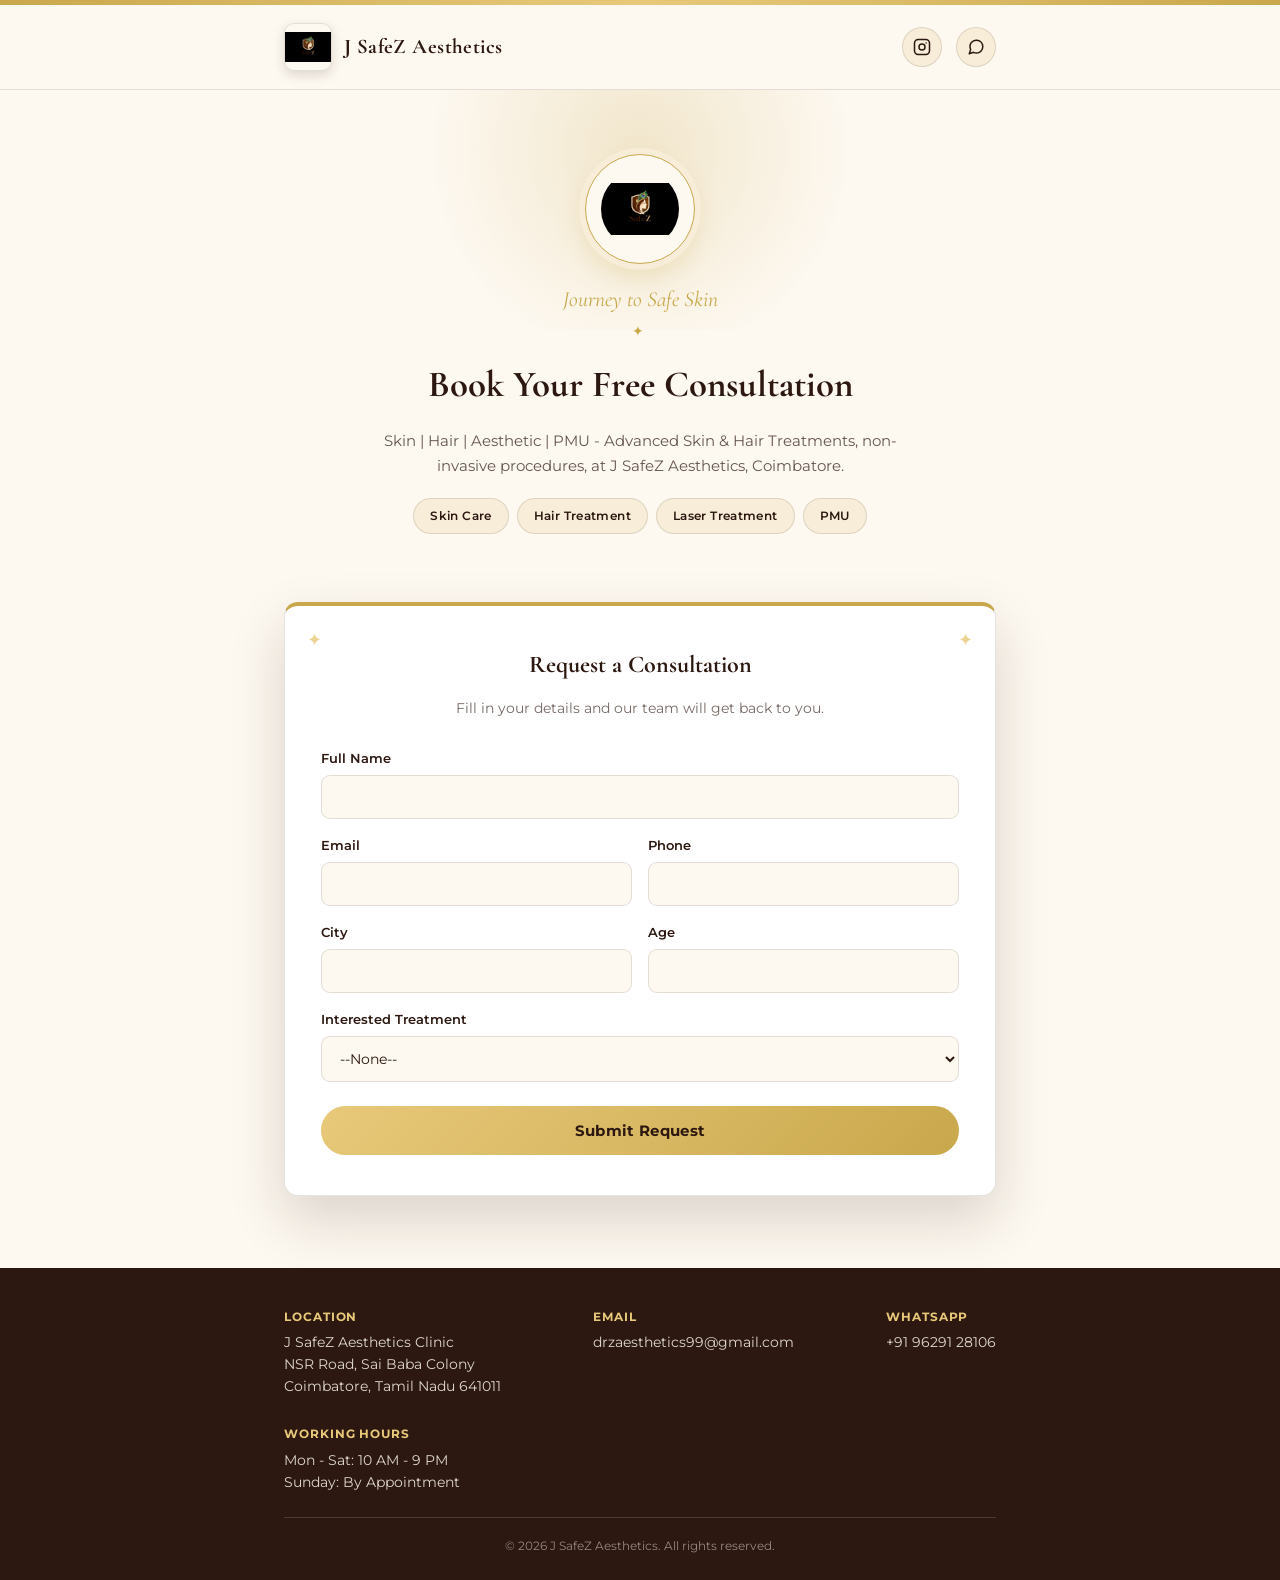
==== commit 95ef67b0: "Simplify to single Full Name field, remove Preferred Date & Time - Collapsed First Name + Last Name " ====
--- a/index.html
+++ b/index.html
@@ -78,15 +78,9 @@
         <input type="hidden" id="company" name="company" value="Individual">
         <input type="hidden"  id="lead_source" name="lead_source" value="Web" />
 
-        <div class="form-row">
-          <div class="form-group">
-            <label for="first_name">First Name</label>
-            <input  id="first_name" maxlength="40" name="first_name" size="20" type="text" />
-          </div>
-          <div class="form-group">
-            <label for="last_name">Last Name</label>
-            <input  id="last_name" maxlength="80" name="last_name" size="20" type="text" />
-          </div>
+        <div class="form-group">
+          <label for="last_name">Full Name</label>
+          <input  id="last_name" maxlength="80" name="last_name" size="20" type="text" />
         </div>
 
         <div class="form-row">
@@ -120,11 +114,6 @@
           <option value="General Consultation">General Consultation</option>
           <option value="Other">Other</option>
           </select>
-        </div>
-
-        <div class="form-group">
-          <label for="00NdN00000qwLvl">Preferred Date &amp; Time</label>
-          <span class="dateInput"><input  id="00NdN00000qwLvl" name="00NdN00000qwLvl" size="20" type="datetime-local" /></span>
         </div>
 
         <input type="submit" name="submit" class="btn-submit" value="Submit Request">
--- a/css/style.css
+++ b/css/style.css
@@ -137,20 +137,6 @@
   background: #fff;
 }
 .form-group textarea { resize: vertical; min-height: 80px; }
-.form-group input[type="datetime-local"] {
-  padding: 10px 14px;
-  font-family: var(--font-body);
-  color: var(--dark);
-}
-.form-group input[type="datetime-local"]::-webkit-calendar-picker-indicator {
-  filter: invert(64%) sepia(46%) saturate(437%) hue-rotate(2deg) brightness(93%) contrast(90%);
-  cursor: pointer;
-  padding: 4px;
-  border-radius: 6px;
-}
-.form-group input[type="datetime-local"]::-webkit-calendar-picker-indicator:hover {
-  background: var(--cream-alt);
-}
 
 .btn-submit {
   width: 100%;
